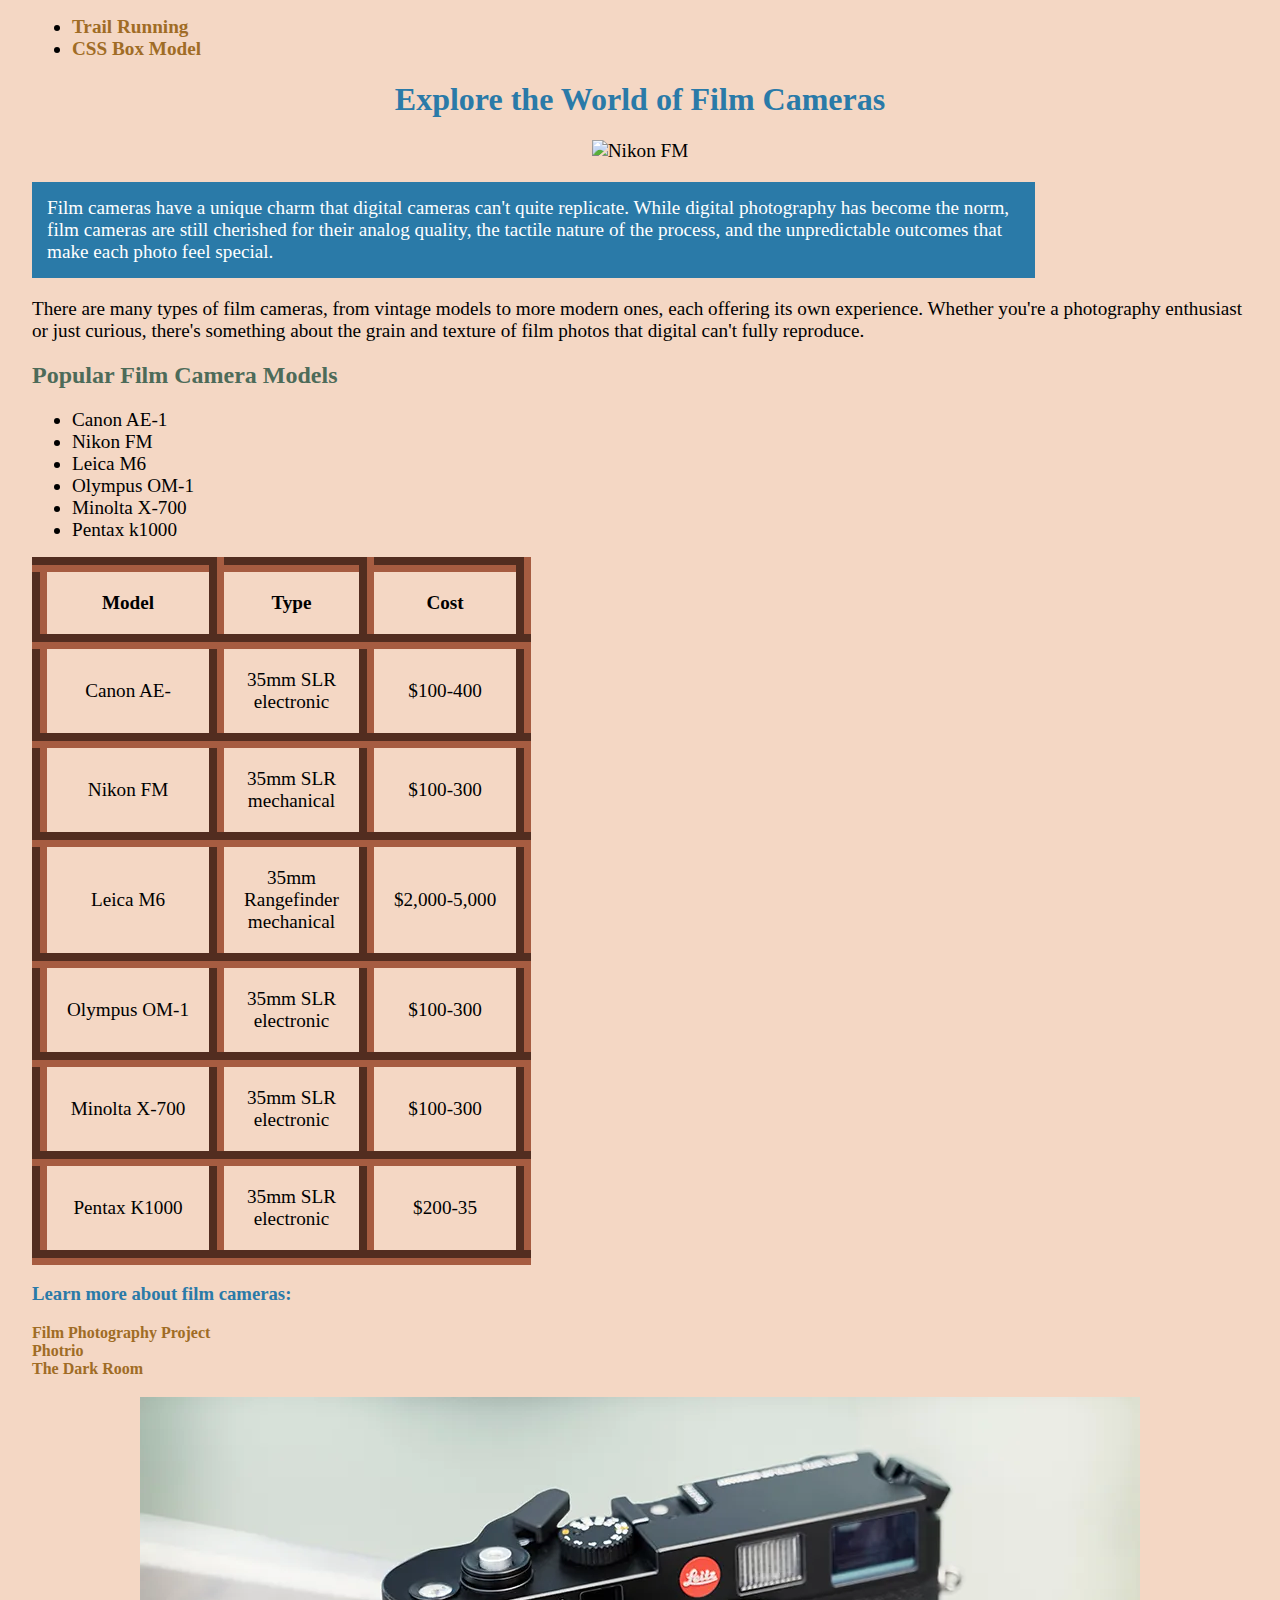
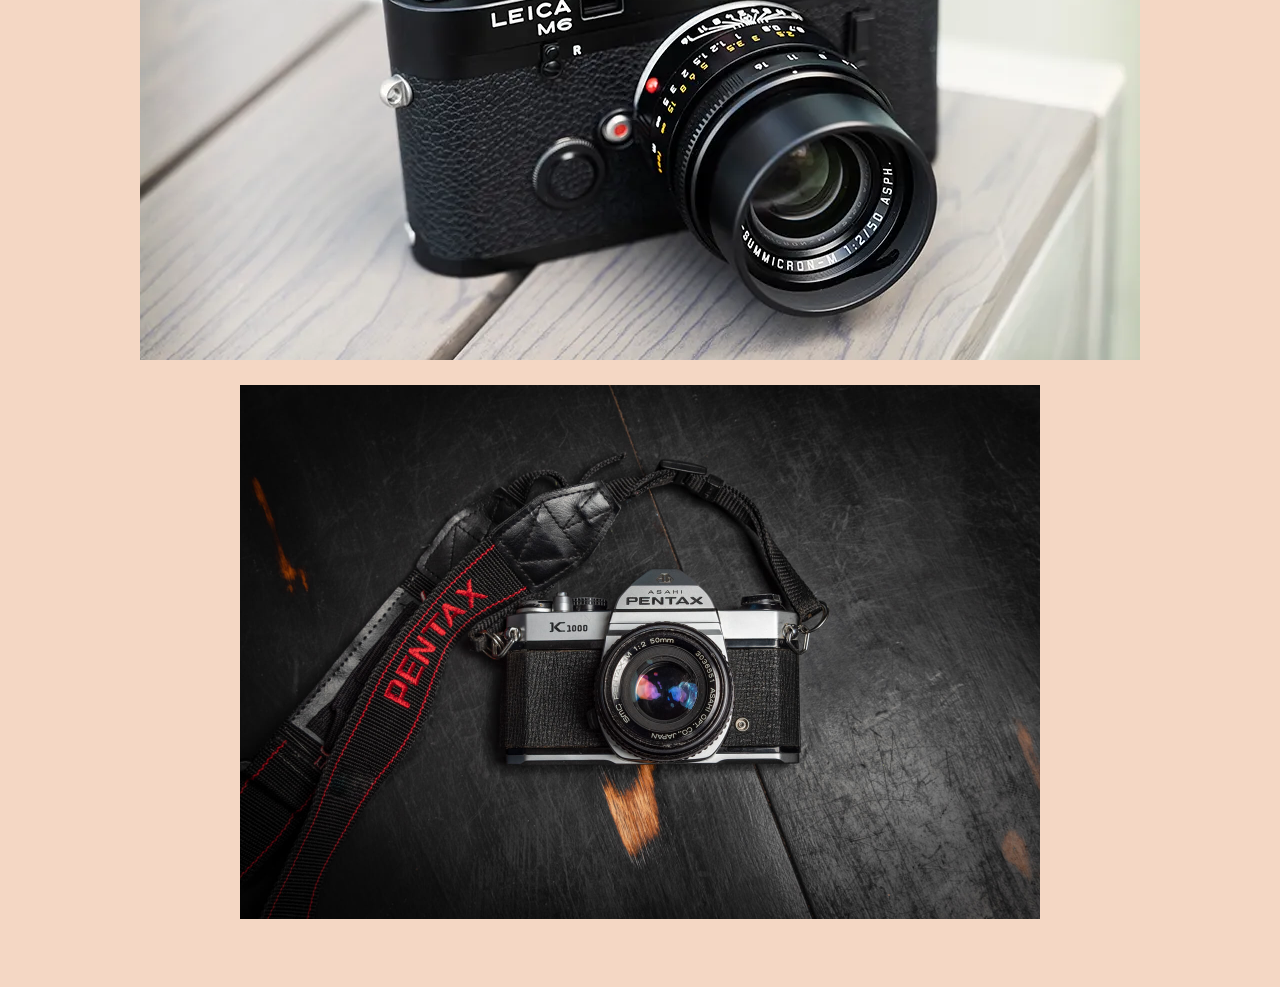
==== index.html @ 6b1a06b3 "Add files via upload" ====
<!doctype html>
<html lang="en">

<head>

<meta charset="UTF-8">
<title>35 MM Film Cameras</title>
<meta name="description" content="Information about the various 35mm film cameras">
<meta name="keywords" content="film, camera, 35mm, analog, photography">
<meta name="author" content= "Brian Tuttle">
<meta name="viewport" content="width=device-width, initial-scale=1.0">
<link rel="stylesheet" href="resources/Camera_style.css">

</head>
<body>

<ul>
	<li><a href="running.html">Trail Running</a></li>
	<li><a href="box_model.html">CSS Box Model</a></li>

</ul>







<h1>Explore the World of Film Cameras</h1>

<p class="picture">
<a href="https://kenrockwell.com/nikon/fefm.htm"></a>
<img src="resources/nikonfm.jpg" 
	alt="Nikon FM" 
	width="714" height="594"></p>


<p class="paragraph-model">Film cameras have a unique charm that digital cameras can't quite replicate. While digital photography has become the norm, film cameras are still cherished for their analog quality, the tactile nature of the process, and the unpredictable outcomes that make each photo feel special.</p>
<p>There are many types of film cameras, from vintage models to more modern ones, each offering its own experience. Whether you're a photography enthusiast or just curious, there's something about the grain and texture of film photos that digital can't fully reproduce.</p>

<h2>Popular Film Camera Models</h2>
<ul>
<li>Canon AE-1</li>
<li>Nikon FM</li>
<li>Leica M6</li>
<li>Olympus OM-1</li>
<li>Minolta X-700</li>
<li>Pentax k1000</li>
</ul>

<div>
<table>
<tr>
<th>Model</th>
<th>Type</th>
<th>Cost</th>
</tr>

<tr>
<td>Canon AE-</td>
<td>35mm SLR<br>electronic</td>
<td>$100-400</td>
</tr>

<tr>
<td>Nikon FM</td>
<td>35mm SLR<br>mechanical</td>
<td>$100-300</td>
</tr>

<tr>
<td>Leica M6</td>
<td>35mm<br>Rangefinder<br>mechanical</td>
<td>$2,000-5,000</td>
</tr>


<tr>
<td>Olympus OM-1</td>
<td>35mm SLR<br>electronic</td>
<td>$100-300</td>
</tr>


<tr>
<td>Minolta X-700</td>
<td>35mm SLR<br>electronic</td>
<td>$100-300</td>
</tr>


<tr>
<td>Pentax K1000</td>
<td>35mm SLR<br>electronic</td>
<td>$200-35</td>
</tr>
</table>
</div>




<div class="links">
<h3>Learn more about film cameras:</h3>
<a href="https://www.filmphotographyproject.com" target="_blank">Film Photography Project</a><br>
<a href="https://www.photrio.com" target="_blank">Photrio</a><br>
<a href="https://thedarkroom.com/?gad_source=1&gclid=CjwKCAiAxKy5BhBbEiwAYiW--3tI-_N0dtOmFO85hFmvHaAWOYOjzGLGZmpMQuVRxfNM_q8Y6EOK2RoCUtcQAvD_BwE">The Dark Room</a>
</div>


<p class="picture">
<img src="resources/leicam6.webp" 
	alt="Leica M6" 
	width="1000" height="563">
</p>




<p class="picture">
<img src="resources/pentaxk1000.jpg" 
	alt="Pentax K1000" 
	width="800" height="534">
</p>
</body>
</html>
---- resources/Camera_style.css ----
/* Colors: 
	Tan: #F4D7C4
	Blue: #2A7AA8
	Green: #4D6B59
	L Brown: #A65C41
	Brown: #A06C25

	*/


body {
	background-color: #F4D7C4;
	padding: 0 24px 36px 24px;
}
h1 {
	text-align: center;
	font-weight: bold;
}
h1, h3 {
	color: #2A7AA8;
	font-weight: bold;
}
h2 {
	color: #4D6B59;
	font-weight: bold;
}
p.picture{
	text-align: center;
}



table {
  border-collapse: collapse;
  text-align: center;

}

th, td {
 	border: #A65C41 groove 15px ;
  	padding: 20px;
}

p, li, th, td {
  font-size: 1.2em;
}
a {
  color: #A06C25;
  font-weight: bold;
  text-decoration: none;
}


.paragraph-model {
    background-color: #2A7AA8; 
    color: #FFFFFF; 
    width: 80%; 
    padding: 15px; 
    margin: 20px 0; 
}
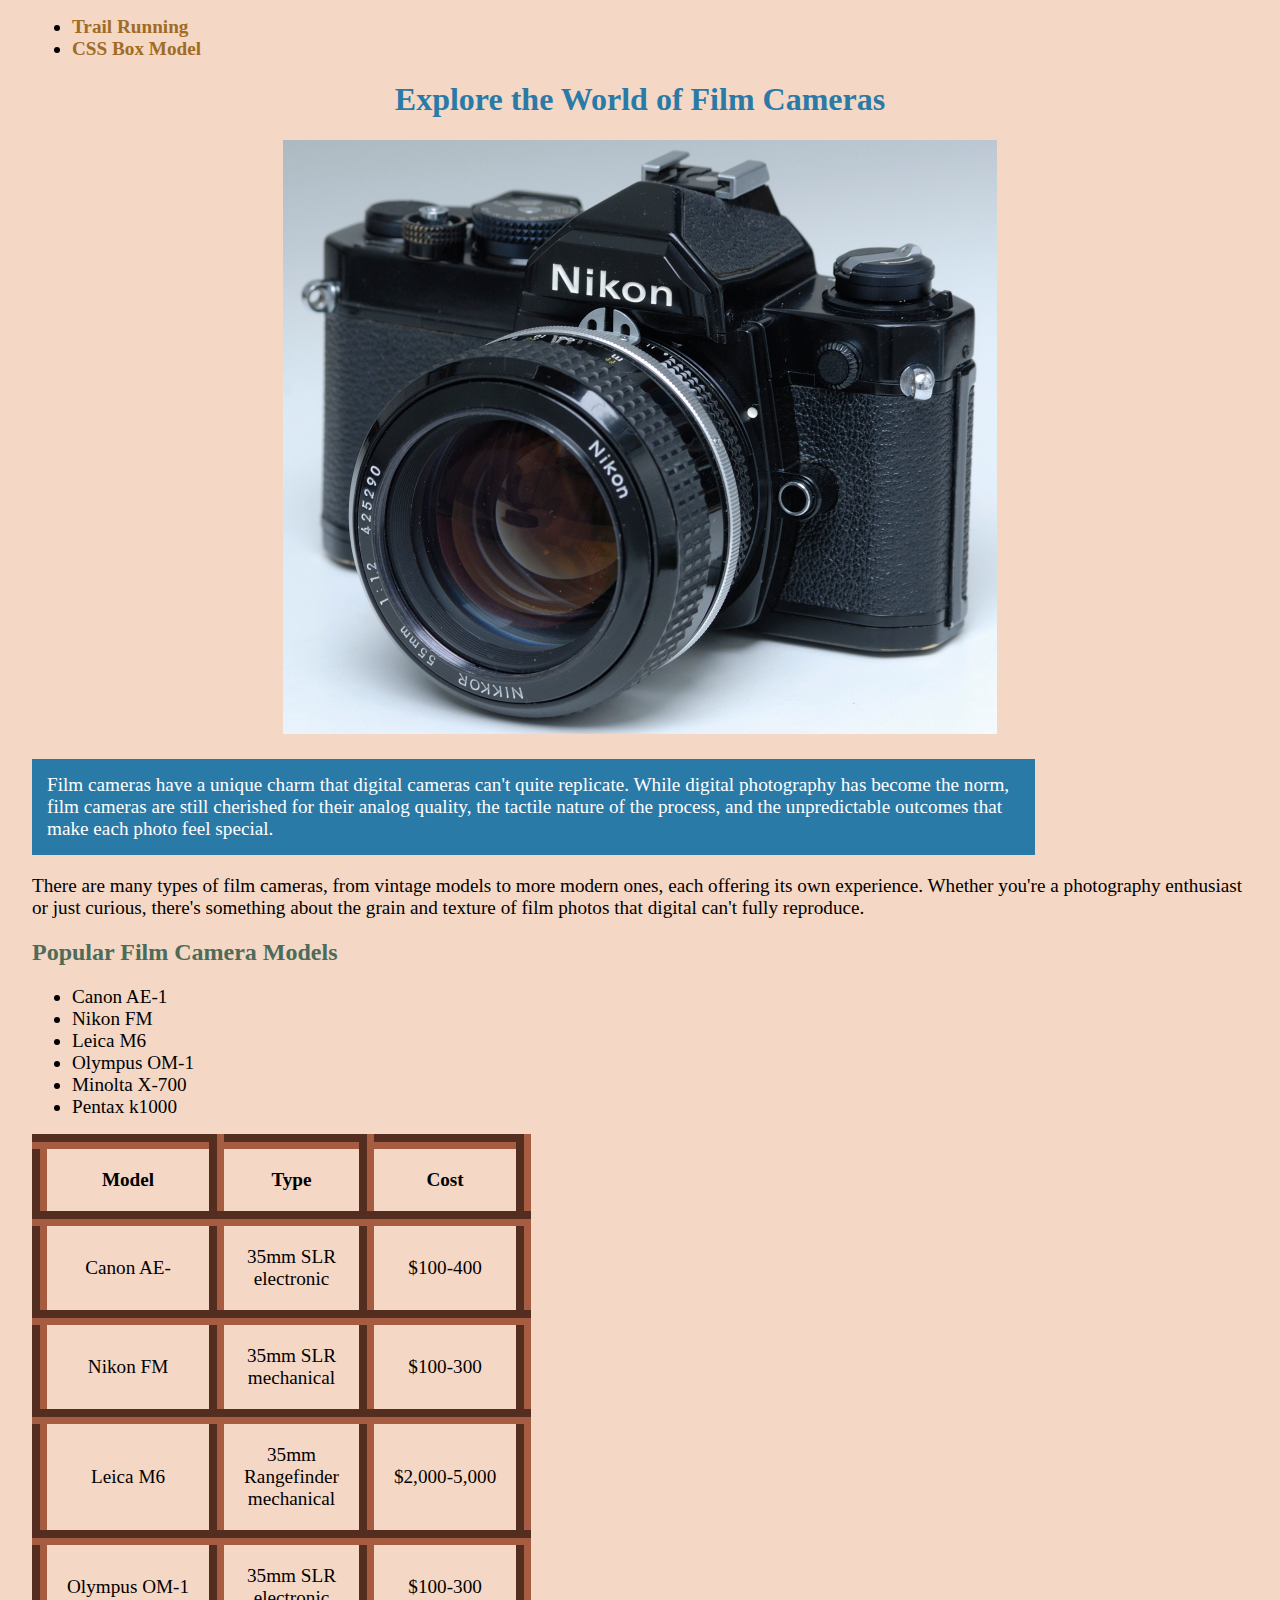
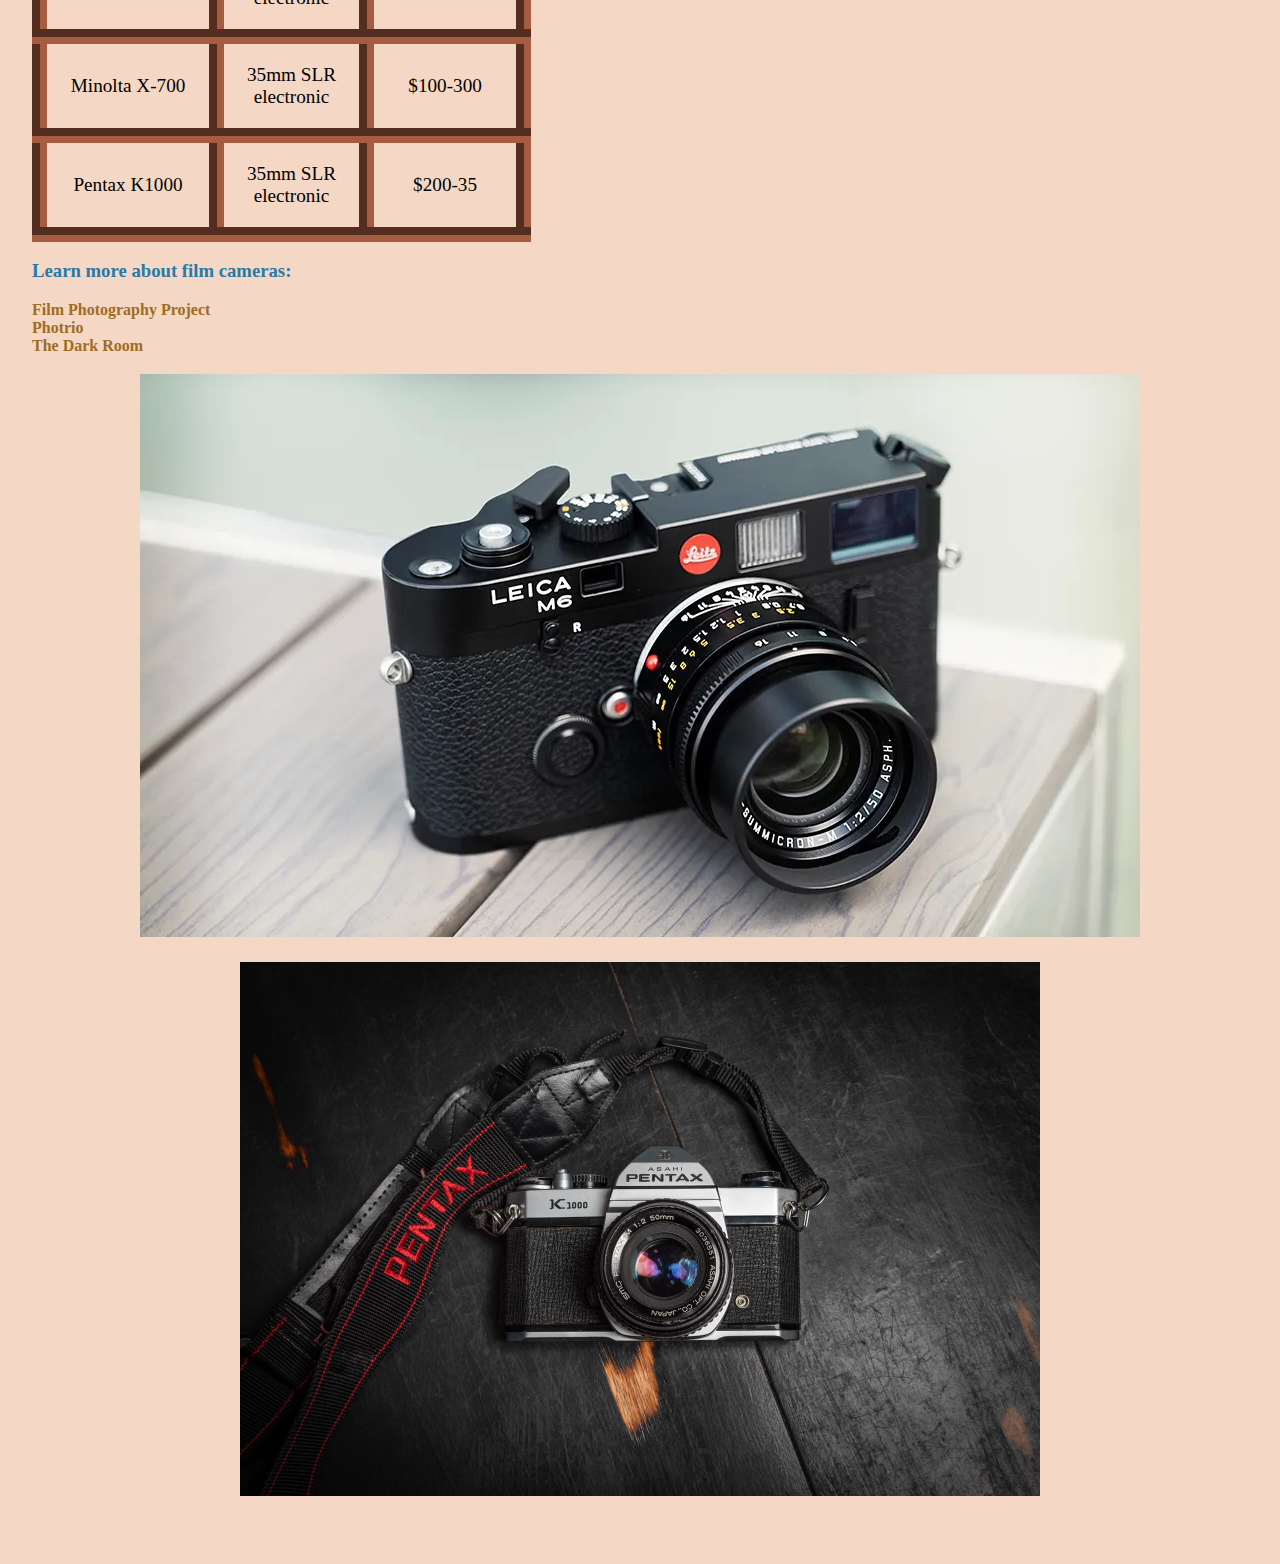
==== commit 469228f7: "Add files via upload" ====
--- a/index.html
+++ b/index.html
@@ -31,7 +31,7 @@
 
 <p class="picture">
 <a href="https://kenrockwell.com/nikon/fefm.htm"></a>
-<img src="resources/nikonfm.jpg" 
+<img src="resources/nikonFM.jpg" 
 	alt="Nikon FM" 
 	width="714" height="594"></p>
 
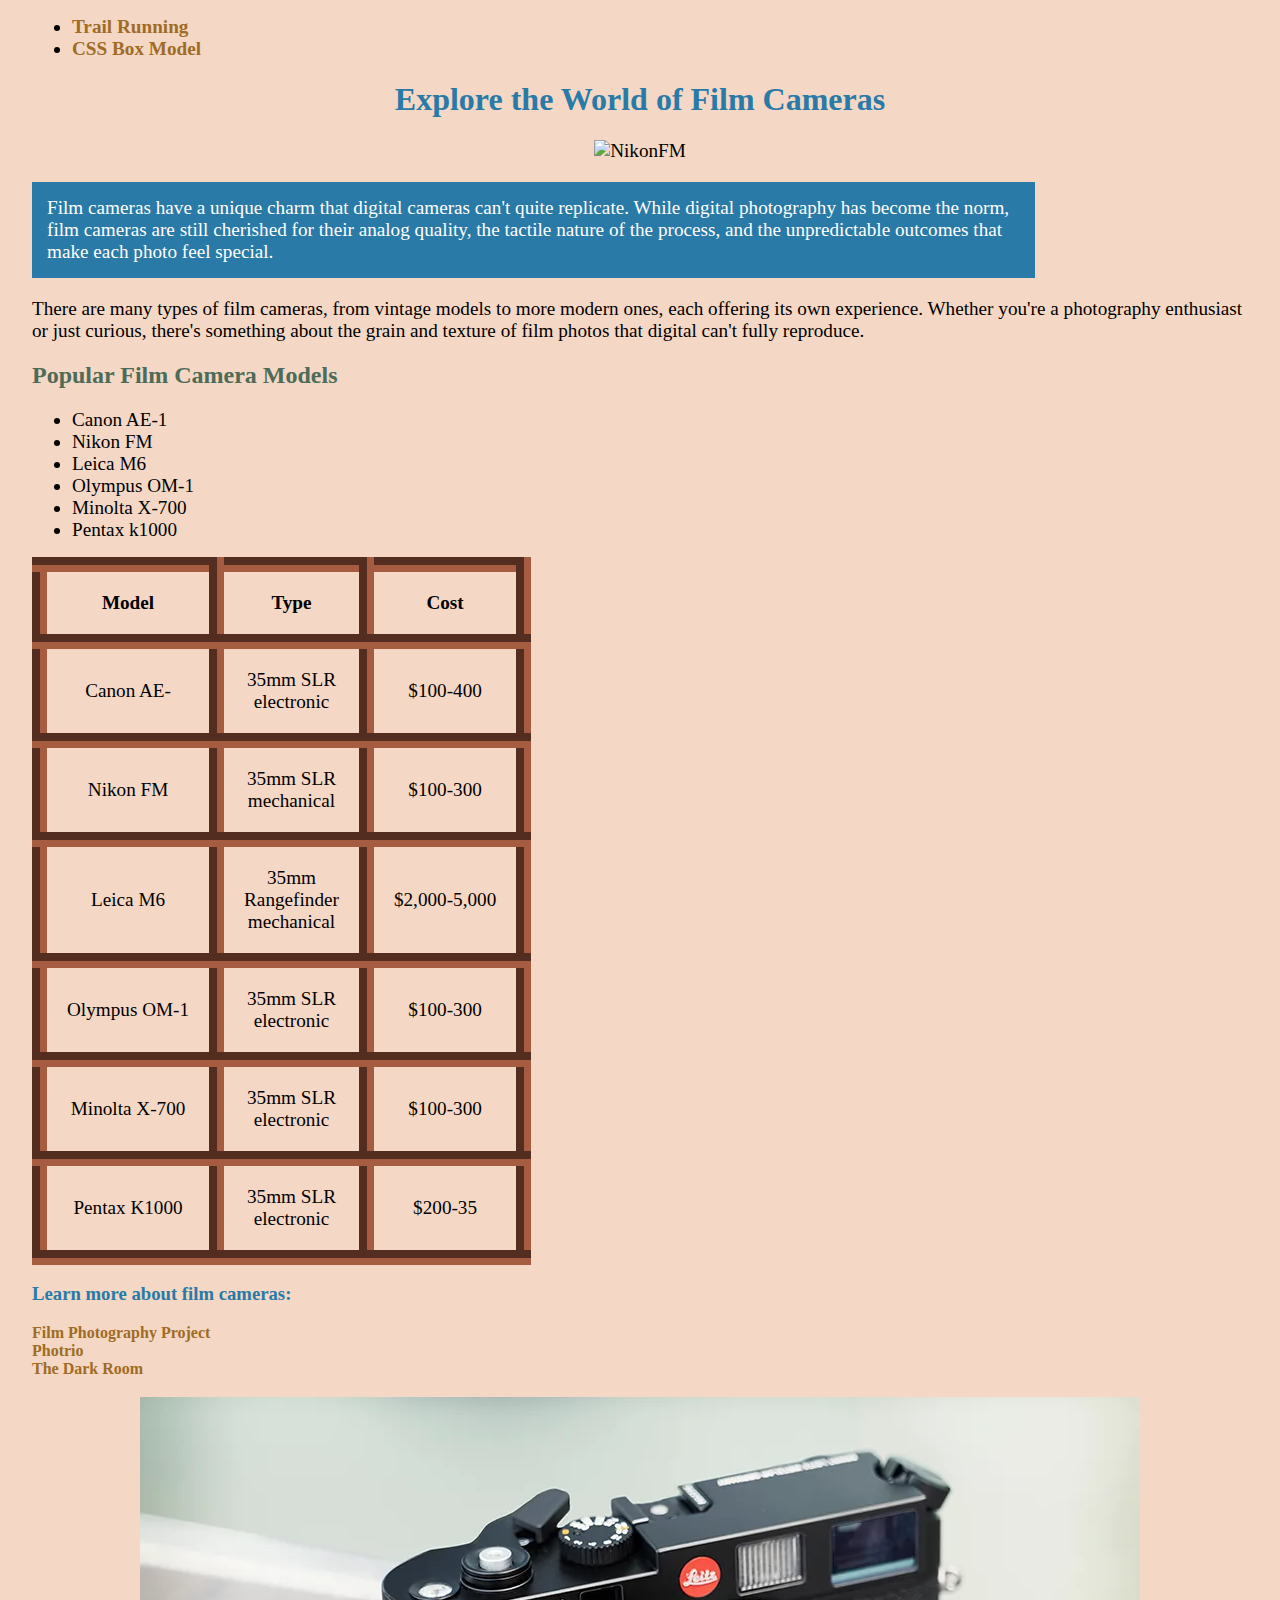
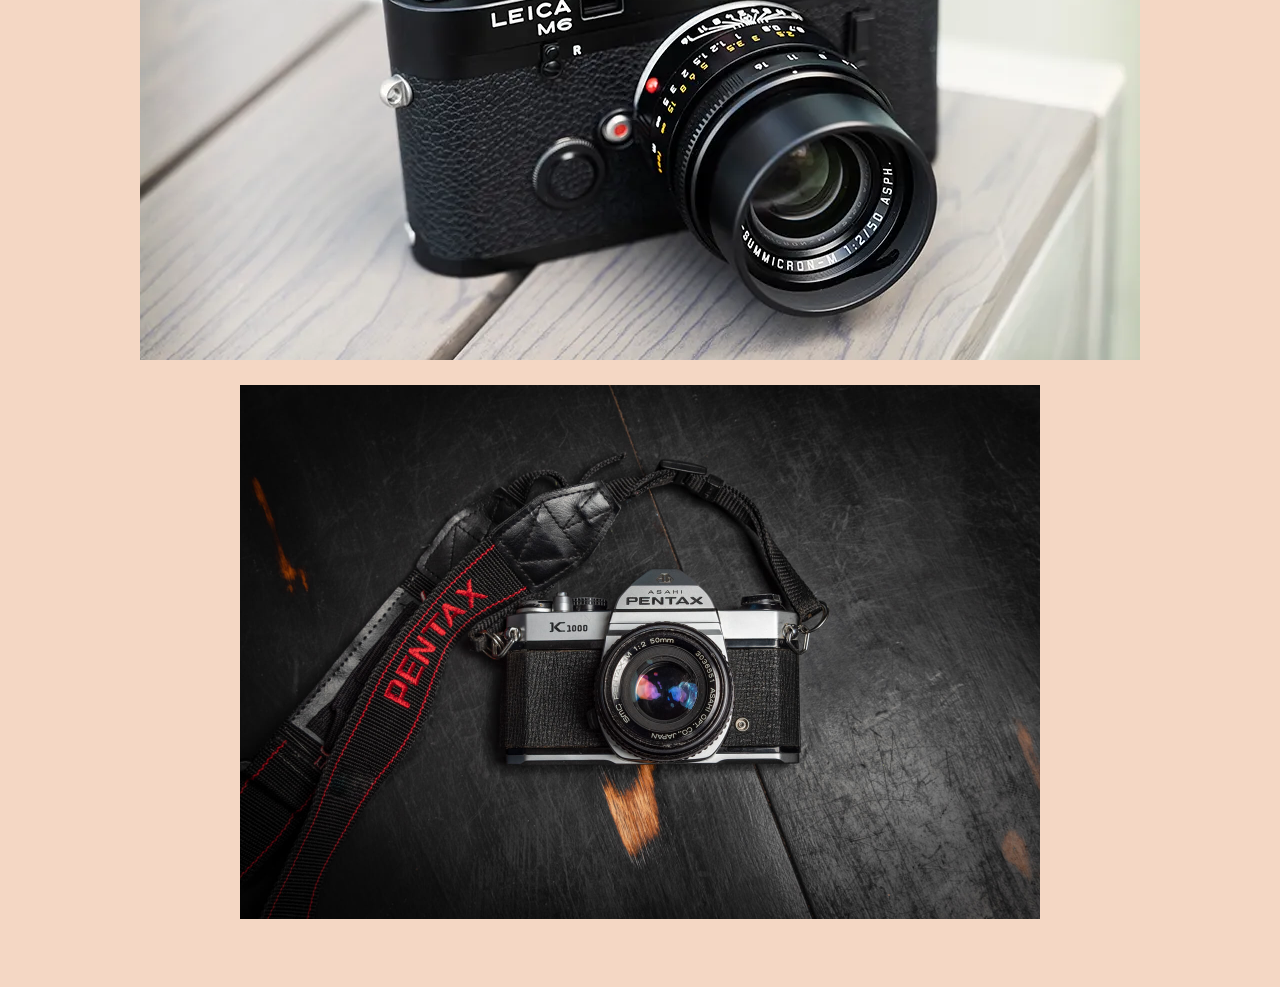
==== commit 6a7e7f12: "Add files via upload" ====
--- a/index.html
+++ b/index.html
@@ -31,8 +31,8 @@
 
 <p class="picture">
 <a href="https://kenrockwell.com/nikon/fefm.htm"></a>
-<img src="resources/nikonFM.jpg" 
-	alt="Nikon FM" 
+<img src="resources/nikon.jpg" 
+	alt="NikonFM" 
 	width="714" height="594"></p>
 
 
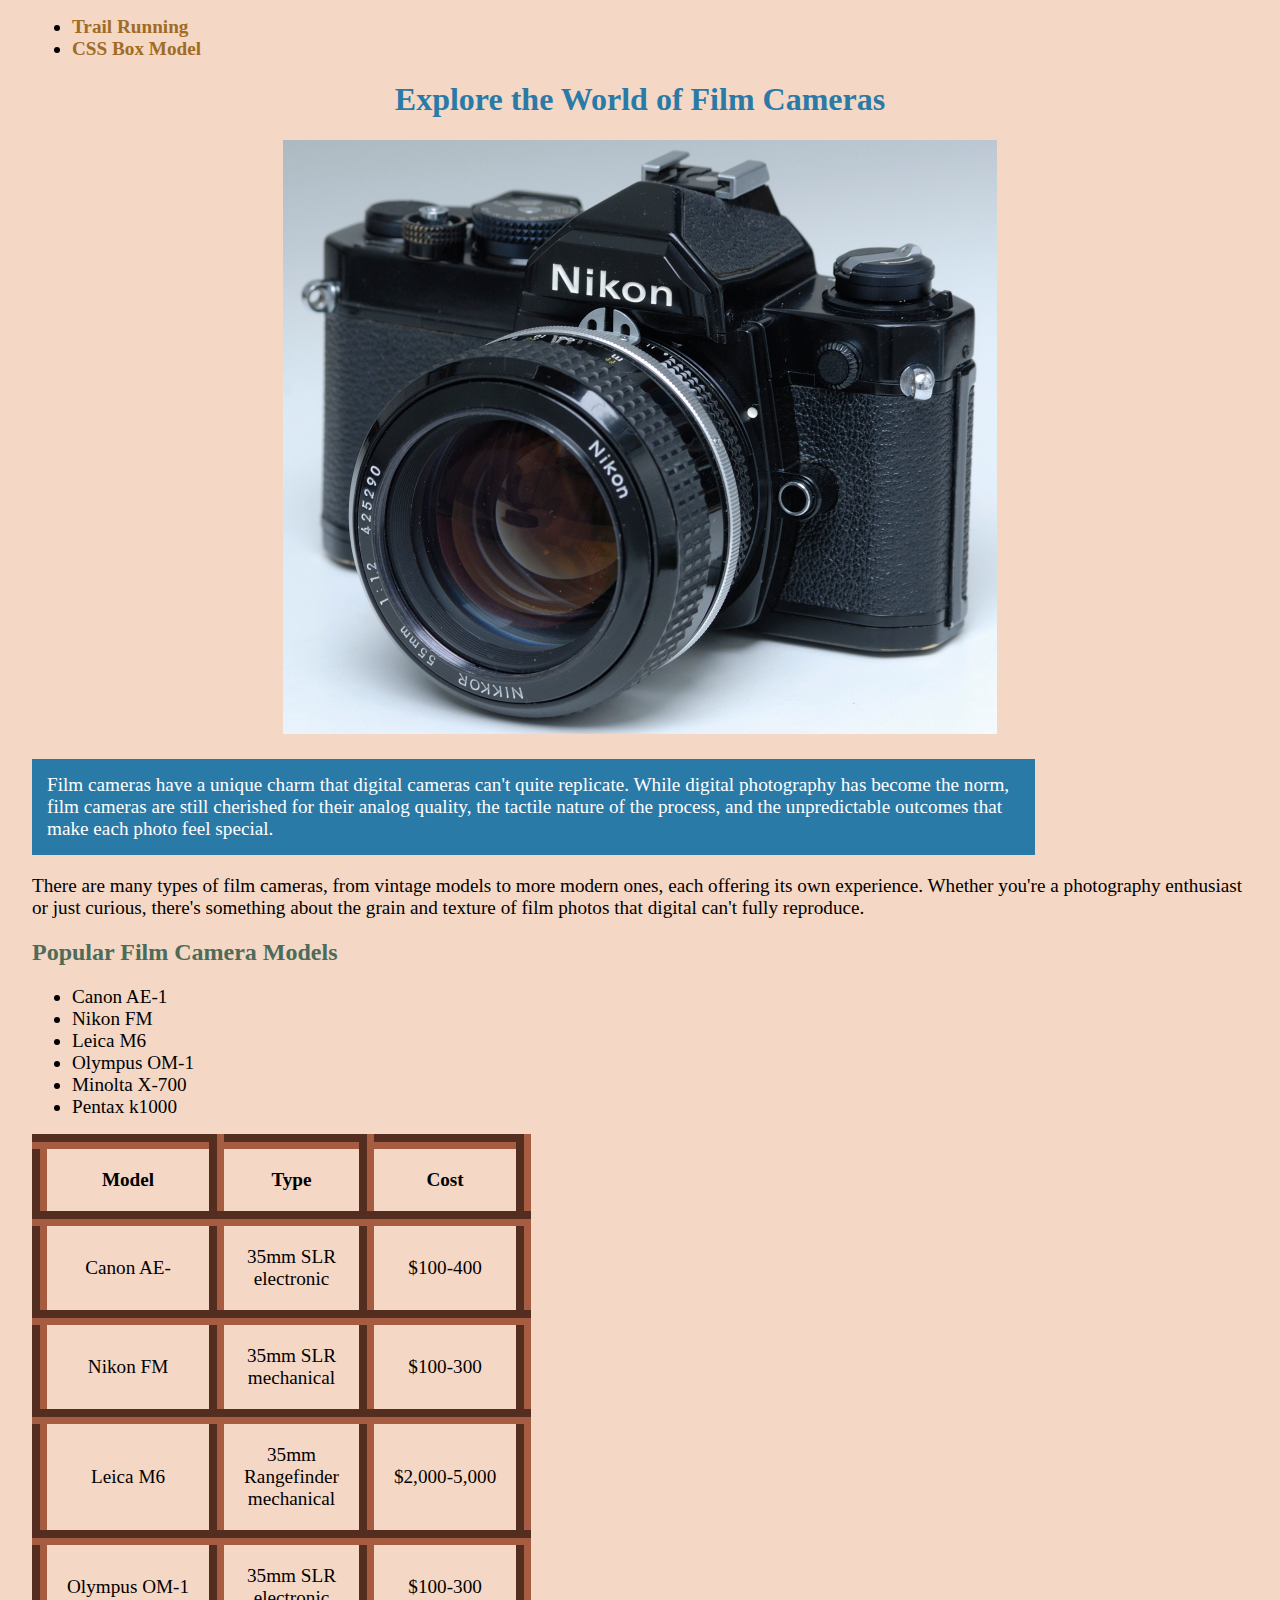
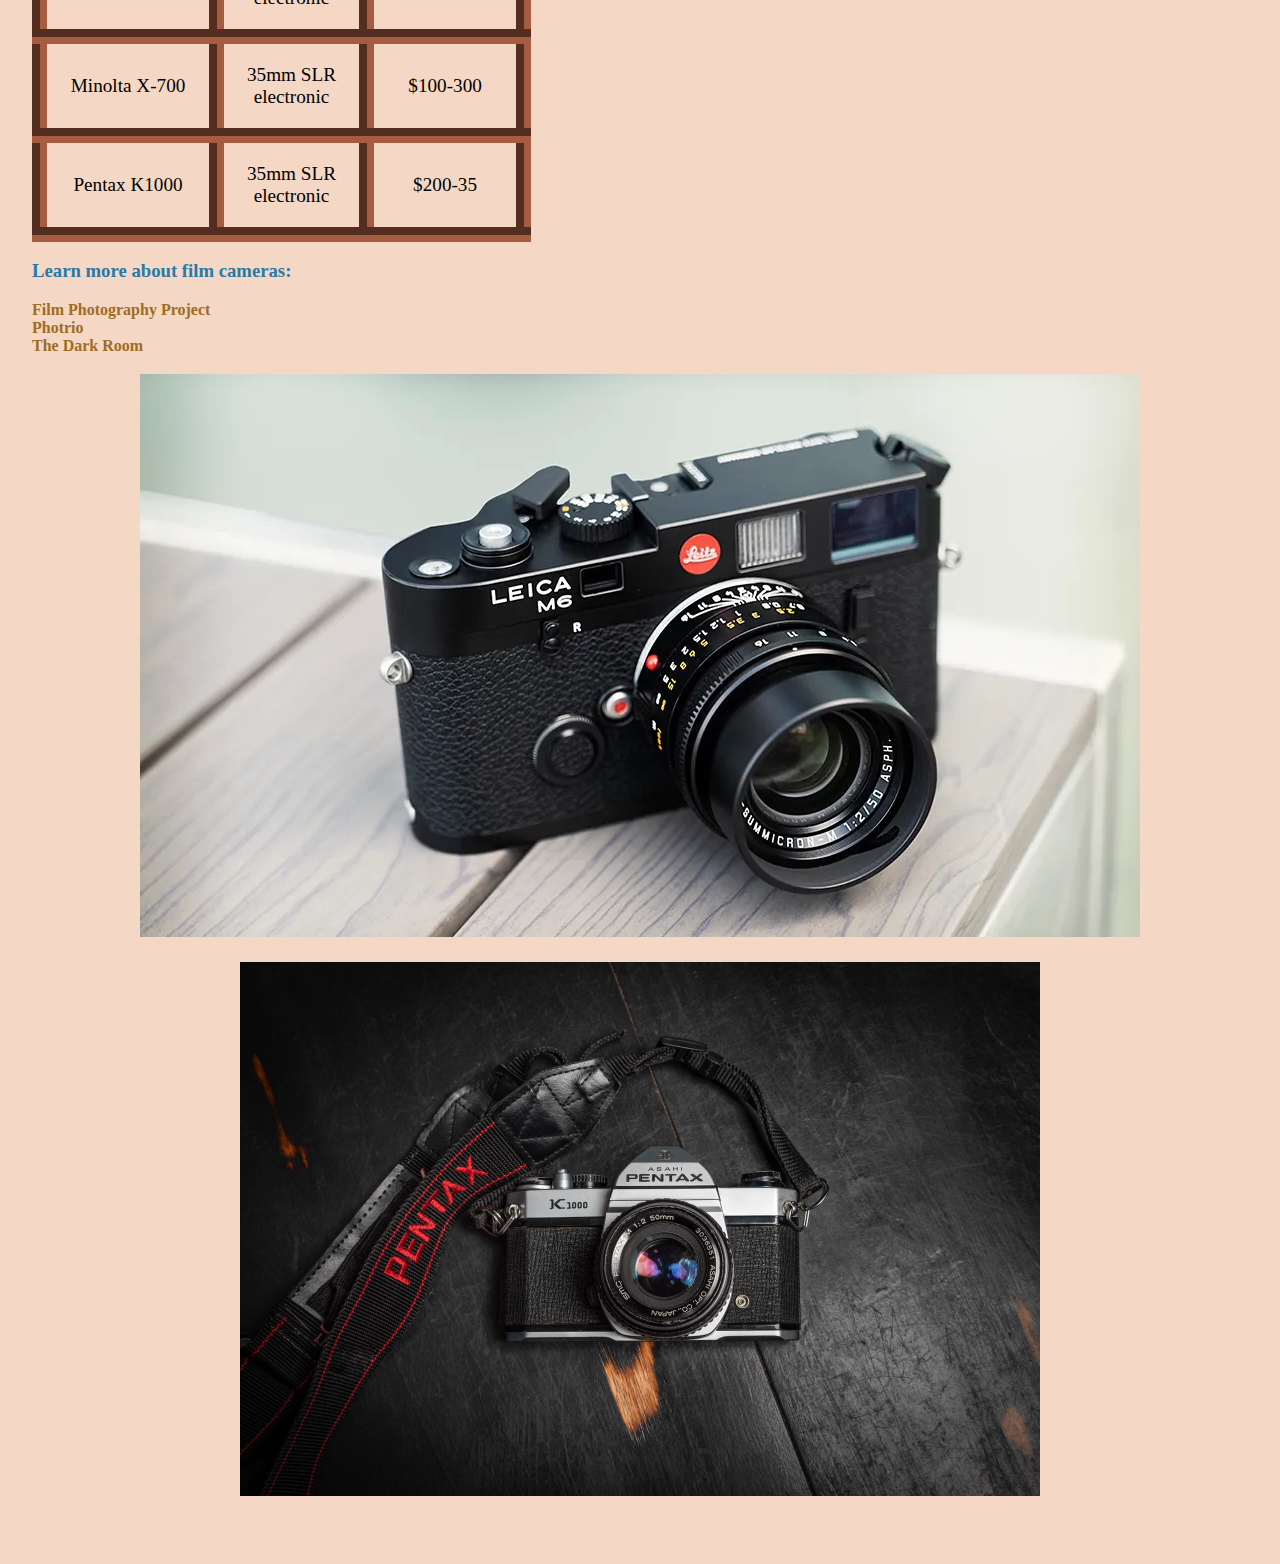
==== commit f6fc77a7: "Update index.html" ====
--- a/index.html
+++ b/index.html
@@ -30,10 +30,10 @@
 <h1>Explore the World of Film Cameras</h1>
 
 <p class="picture">
-<a href="https://kenrockwell.com/nikon/fefm.htm"></a>
+<a href="https://kenrockwell.com/nikon/fefm.htm">
 <img src="resources/nikon.jpg" 
 	alt="NikonFM" 
-	width="714" height="594"></p>
+	width="714" height="594"></a></p>
 
 
 <p class="paragraph-model">Film cameras have a unique charm that digital cameras can't quite replicate. While digital photography has become the norm, film cameras are still cherished for their analog quality, the tactile nature of the process, and the unpredictable outcomes that make each photo feel special.</p>
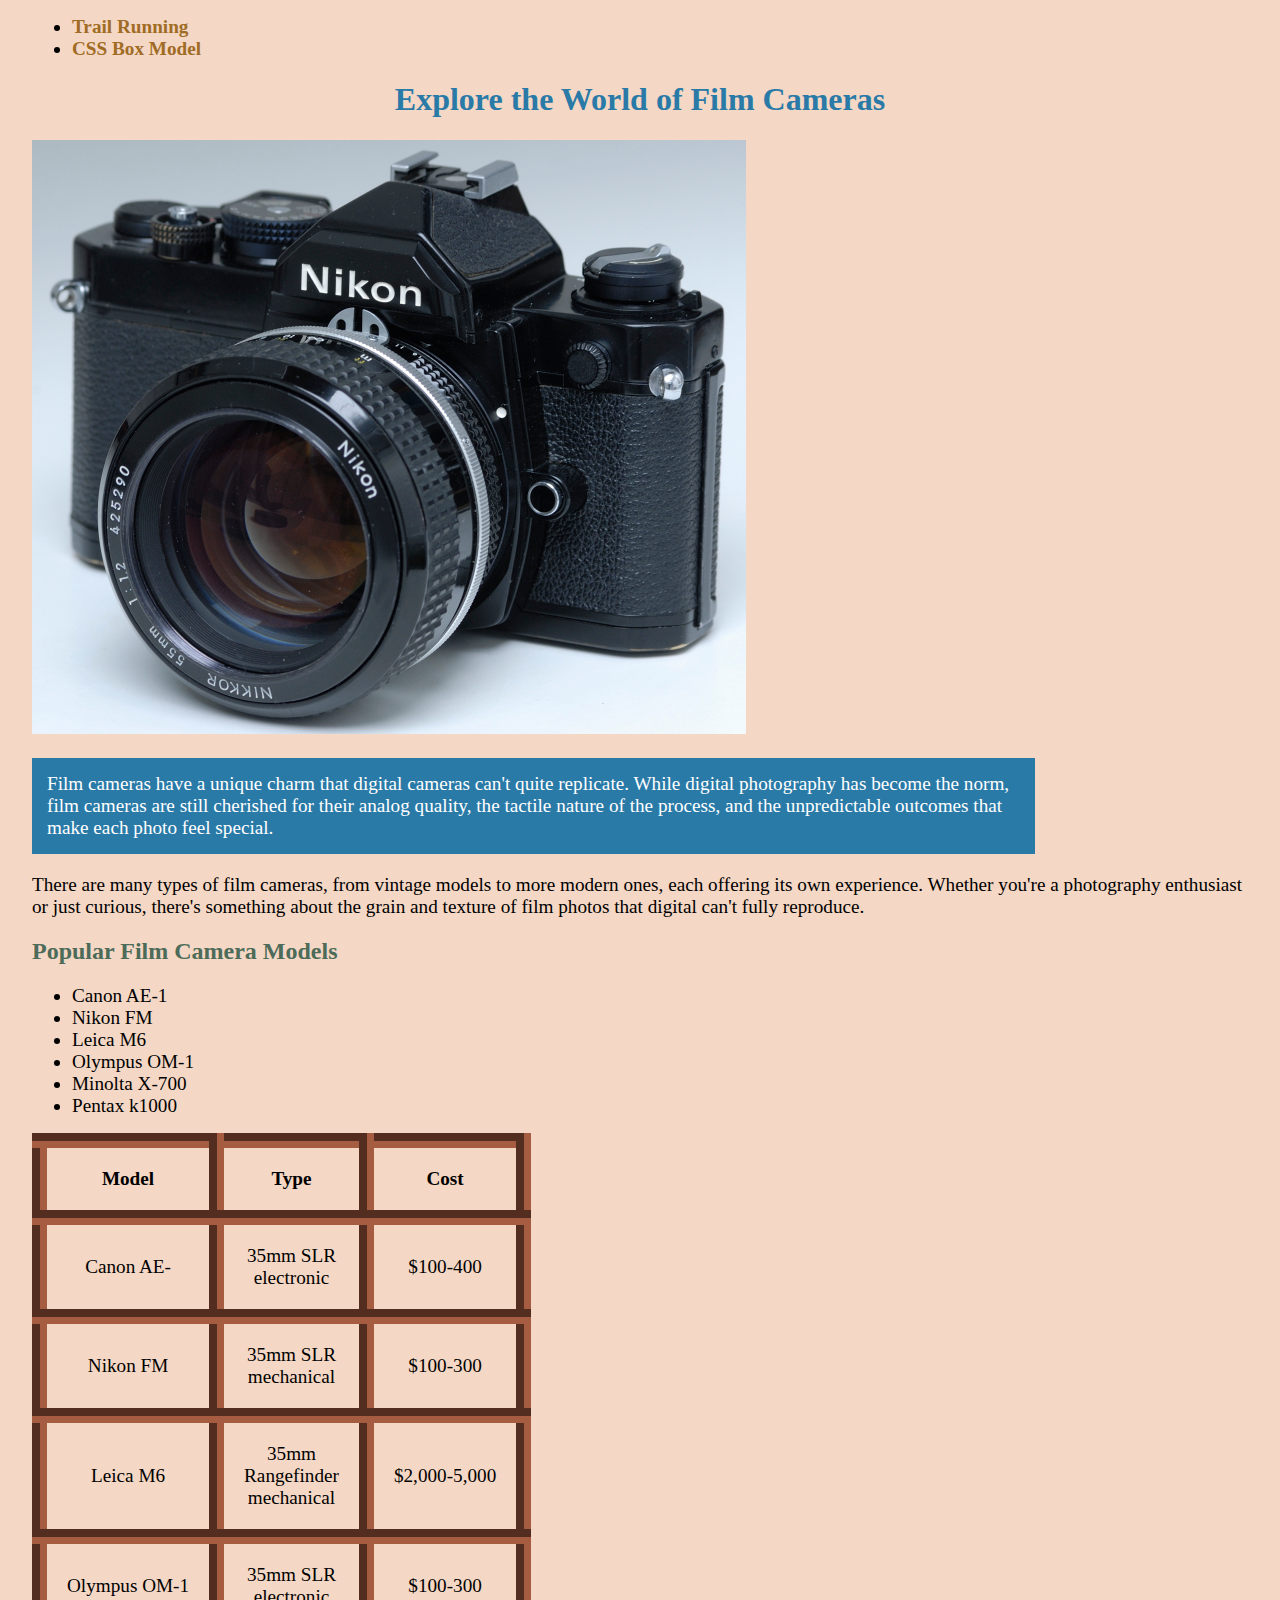
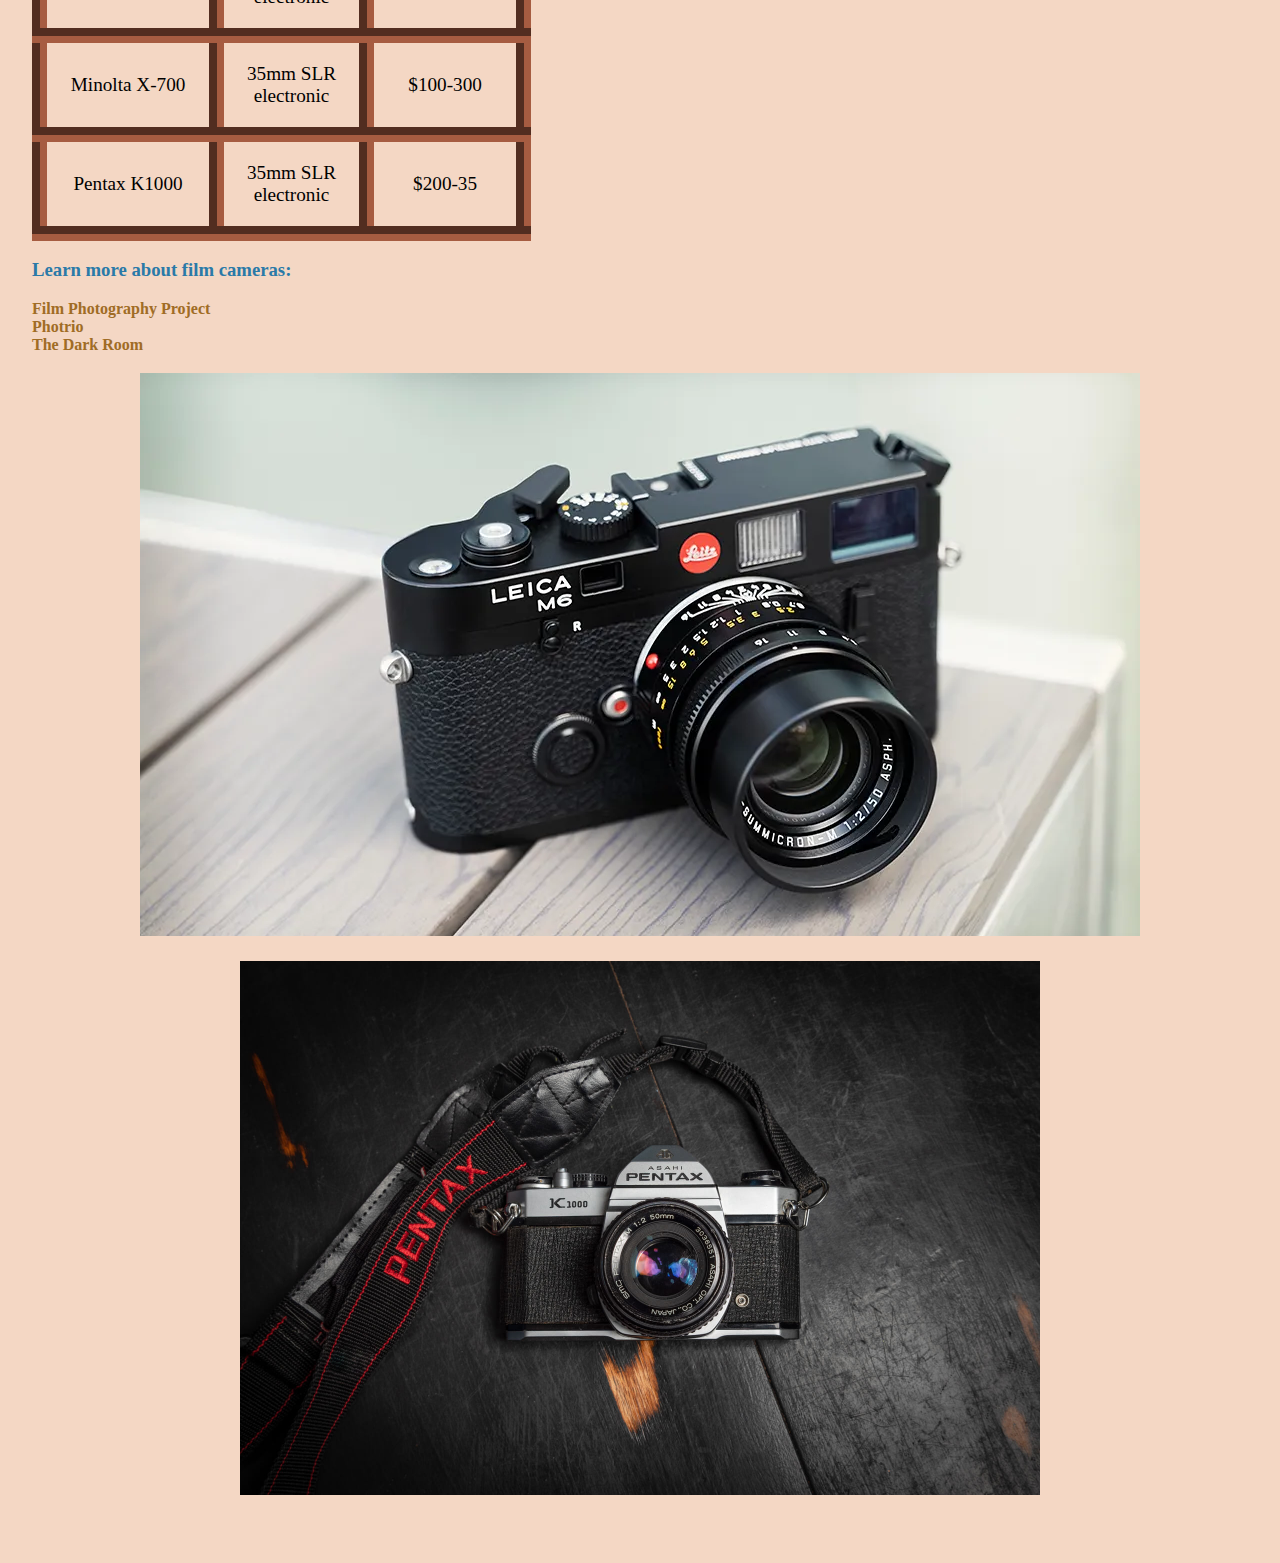
==== commit 28449c0b: "Update index.html" ====
--- a/index.html
+++ b/index.html
@@ -29,11 +29,11 @@
 
 <h1>Explore the World of Film Cameras</h1>
 
-<p class="picture">
+
 <a href="https://kenrockwell.com/nikon/fefm.htm">
 <img src="resources/nikon.jpg" 
 	alt="NikonFM" 
-	width="714" height="594"></a></p>
+	width="714" height="594"></a>
 
 
 <p class="paragraph-model">Film cameras have a unique charm that digital cameras can't quite replicate. While digital photography has become the norm, film cameras are still cherished for their analog quality, the tactile nature of the process, and the unpredictable outcomes that make each photo feel special.</p>
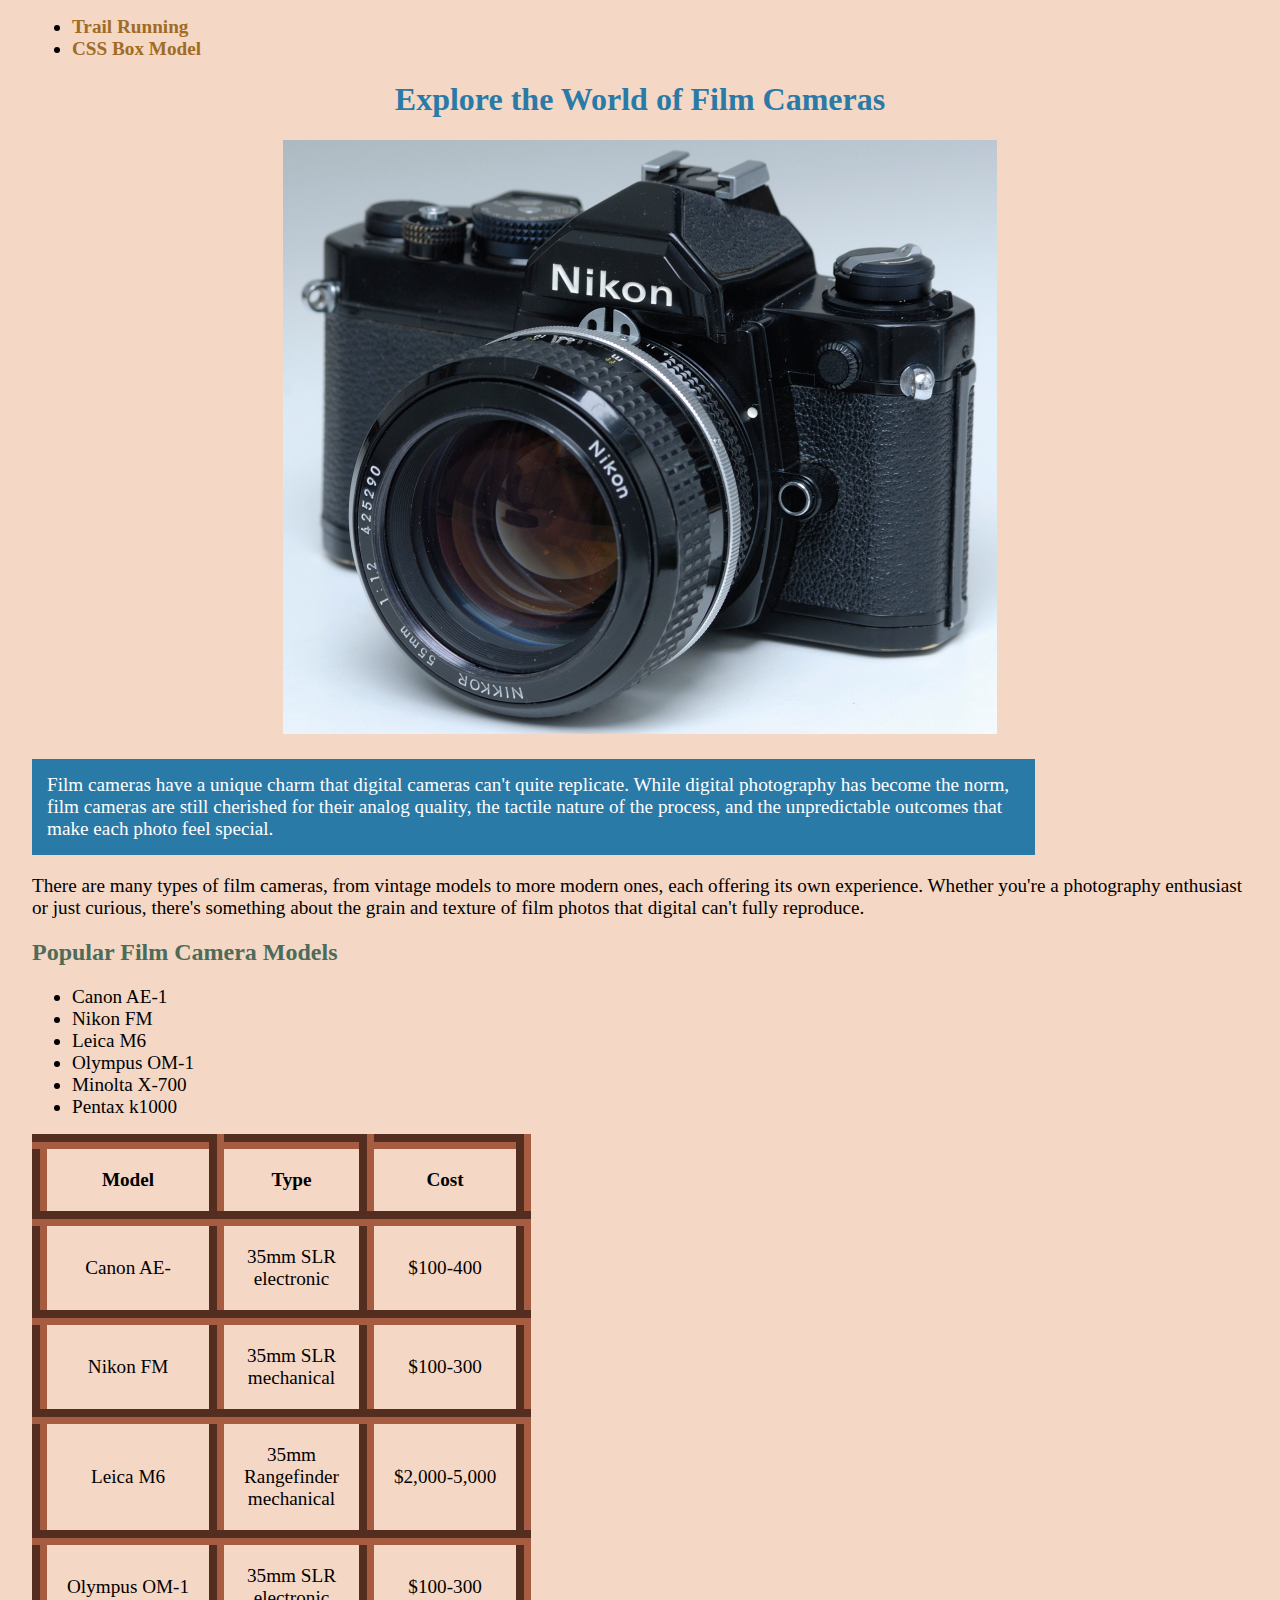
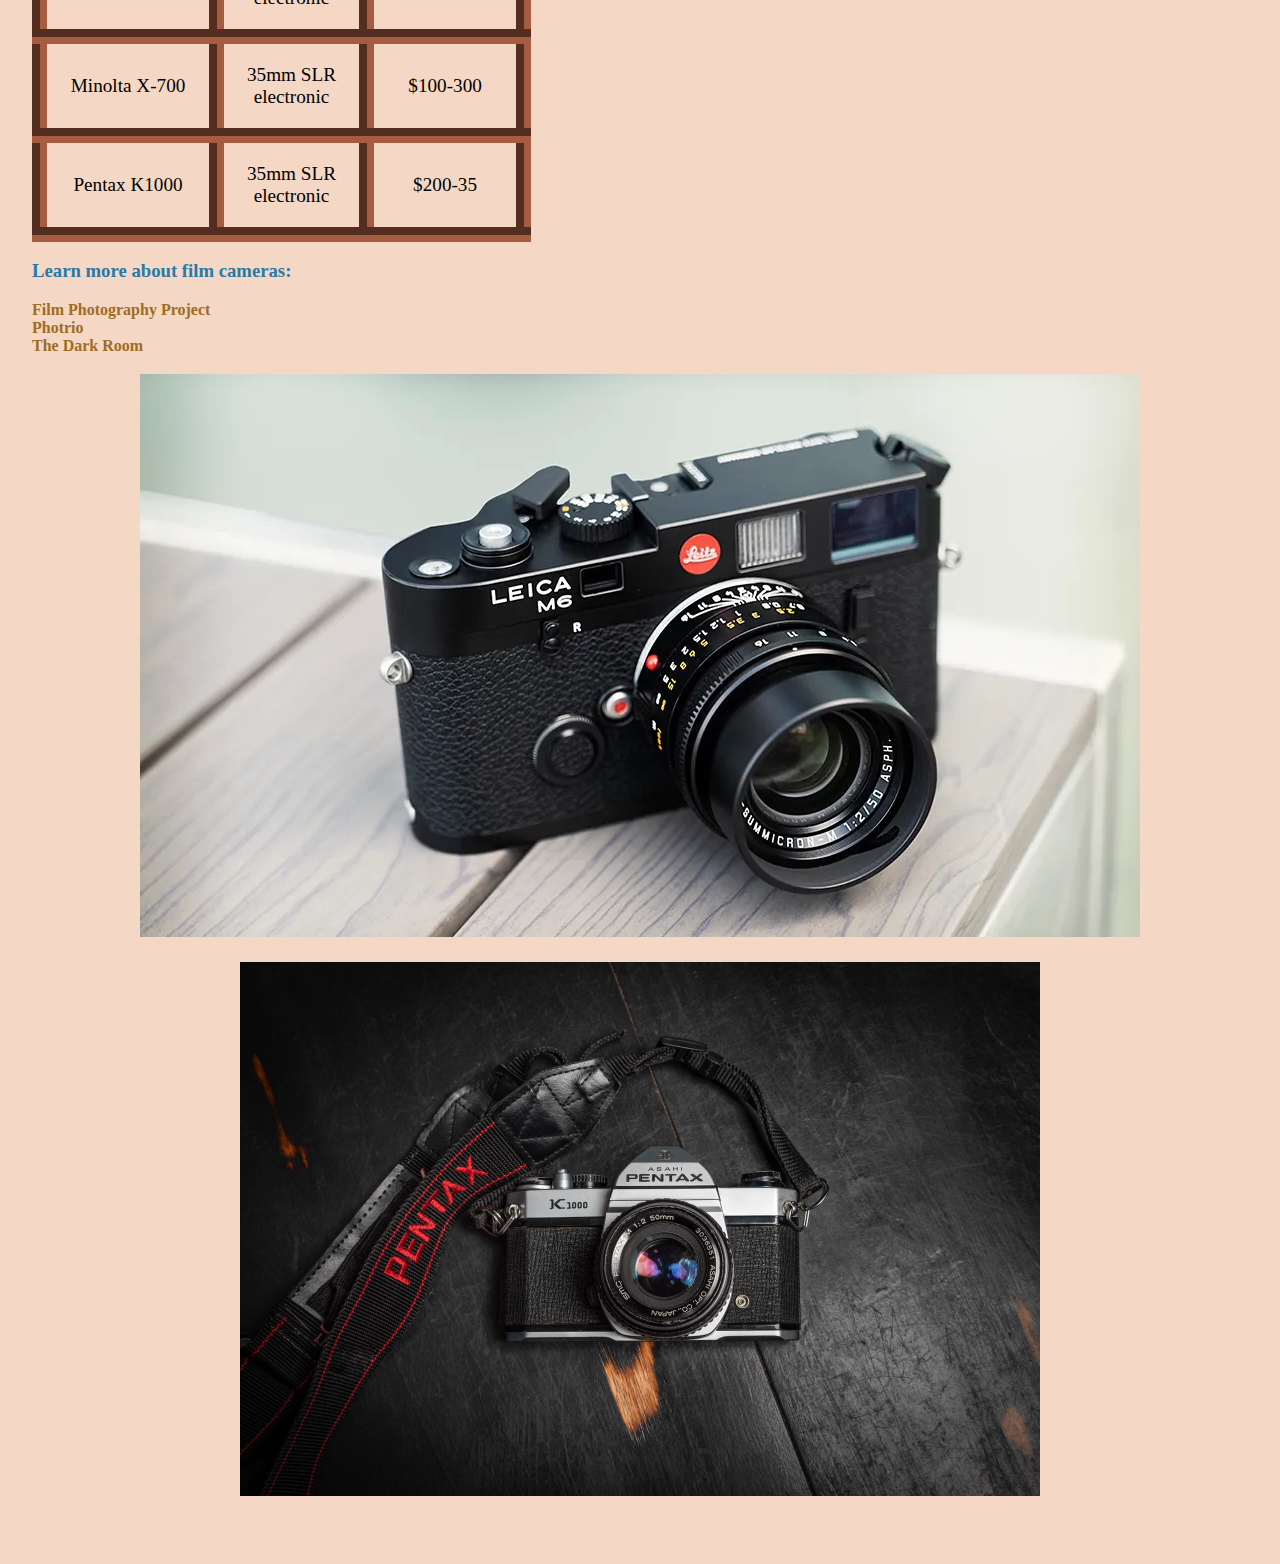
==== commit 69f1a4a3: "Add files via upload" ====
--- a/index.html
+++ b/index.html
@@ -29,11 +29,11 @@
 
 <h1>Explore the World of Film Cameras</h1>
 
-
+<p class="picture">
 <a href="https://kenrockwell.com/nikon/fefm.htm">
 <img src="resources/nikon.jpg" 
 	alt="NikonFM" 
-	width="714" height="594"></a>
+	width="714" height="594"></a></p>
 
 
 <p class="paragraph-model">Film cameras have a unique charm that digital cameras can't quite replicate. While digital photography has become the norm, film cameras are still cherished for their analog quality, the tactile nature of the process, and the unpredictable outcomes that make each photo feel special.</p>
